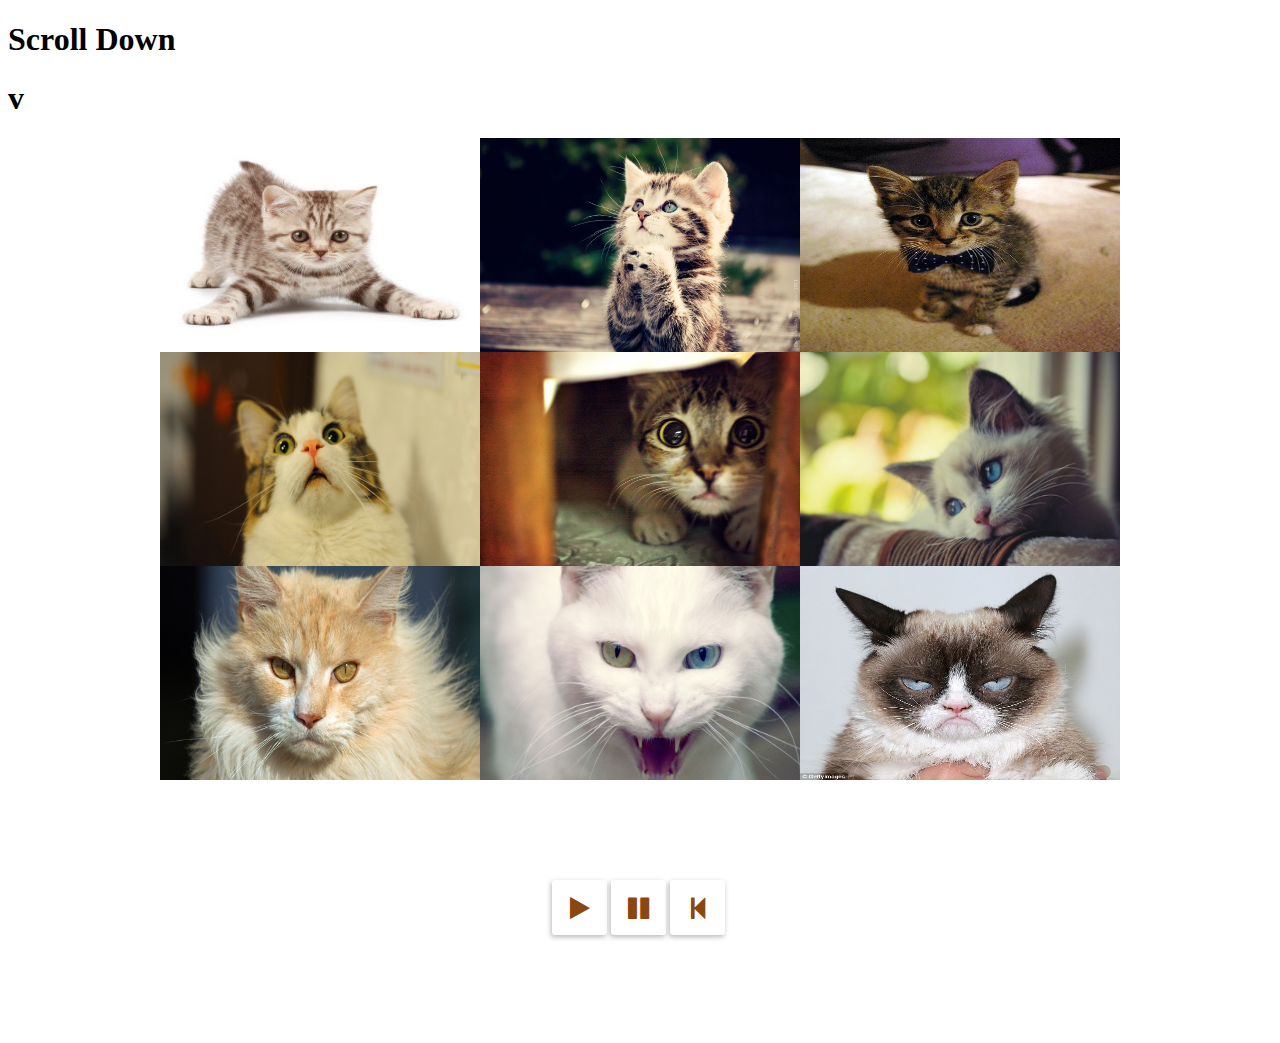
==== index.html @ 102436fb "Update index.html" ====
<!DOCTYPE html>
<html>
<head>
<title>Sliding Puzzle - Rigoz</title>
<!-- Meta section -->
<meta charset="UTF-8" />
<!-- CSS section -->
<link rel="stylesheet" type="text/css" href="./css/style.css" />
<link href="http://fonts.googleapis.com/css?family=Dosis:400,700" rel="stylesheet" type="text/css">
<link rel="stylesheet" href="http://maxcdn.bootstrapcdn.com/font-awesome/4.3.0/css/font-awesome.min.css">
<!-- JS section -->
<script src="https://ajax.googleapis.com/ajax/libs/jquery/2.1.3/jquery.min.js"></script>
<script src="./js/sliding-puzzle.min.js"></script>
</head>
<body>
  <script>
				$( document ).ready(function() {
					var activeProperties = {
						boxShadow:	'inset -1px 2px 5px 0px rgba(50, 50, 50, 0.35)',
					};

					var inactiveProperties = {
						boxShadow:	'-1px 2px 5px 0px rgba(50, 50, 50, 0.35)',
					};
				
					var options = {
						wrapperClass:		'sliding-puzzle',			// class name of your grid container
						elementClass:		'background-section',		// class name of your grid elements
						playButton:			'puzzle-play-button',		// class name of play button
						pauseButton:		'puzzle-pause-button',		// class name of pause button
						resetButton:		'puzzle-reset-button',		// class name of reset button
						activeProperties:	activeProperties,			// CSS properties to apply when button is active
						inactiveProperties:	inactiveProperties,			// CSS properties to apply when button is inactive
						rows:				3	,						// number of rows													 default: 3		 min: 2
						columns:			3	,						// number of columns												 default: 3		 min: 2
						emptyTileIndex:		2	,						// index of the empty tile, 0 = first tile, 1 = second tile, etc	 default: 0		 min: 0		max: rows*columns
						playInterval:		2000,						// interval between tiles move, must be higher than animDuration	 default: 1000	 min: 1000
						animDuration:		1000,						// duration of move animation, must be lower than playInterval		 default: 500	 min: 500
						coverBackgroundURL:	'./img/cat-front.png',		// url to the background image for the cover
						tilesBackgroundURL:	'./img/cat-back.png',		// url to the background image for the tiles
						flipOnVisible:		true,						// flip the tiles only when the game container is visible			 default: false
						pauseOnBlur:		true,						// pause auto-play if the page loses focus or the user scrolls out	 default: true
					};
					
					var puzzle = new SlidingPuzzle(options);
				});
		</script>
		<div class="scroller">
			<h1>Scroll Down</h1>
			<h1>v</h1>
		</div>
		<div class="sliding-puzzle clear">
			<div class="background-section">
				<a href="#1">
					<img src="./img/playing-cat.jpg">
					<div class="overlay">
						<h1>Playing cat</h1>
						<h2>Check out this cute cat play</h2>
					</div>
				</a>
			</div>
			<div class="background-section">
				<a href="#2">
					<img src="./img/devote-cat.jpg">
					<div class="overlay">
						<h1>Devote cat</h1>
						<h2>Check out this cute cat pray</h2>
					</div>
				</a>
			</div>
			<div class="background-section">
				<a href="#3">
					<img src="./img/elegant-cat.jpg">
					<div class="overlay">
						<h1>Elegant cat</h1>
						<h2>Check out this cute cat being fashionable</h2>
					</div>
				</a>
			</div>
			<div class="background-section">
				<a href="#4">
					<img src="./img/impressed-cat.jpg">
					<div class="overlay">
						<h1>Impressed cat</h1>
						<h2>Check out this cute cat impressed by something</h2>
					</div>
				</a>
			</div>
			<div class="background-section">
				<a href="#5">
					<img src="./img/scared-cat.jpg">
					<div class="overlay">
						<h1>Scared cat</h1>
						<h2>Check out this cute cat being so scared</h2>
					</div>
				</a>
			</div>
			<div class="background-section">
				<a href="#6">
					<img src="./img/sad-cat.jpg">
					<div class="overlay">
						<h1>Sad cat</h1>
						<h2>Check out this cute cat being so sad</h2>
					</div>
				</a>
			</div>
			<div class="background-section">
				<a href="#7">
					<img src="./img/lion-cat.jpg">
					<div class="overlay">
						<h1>Lion cat</h1>
						<h2>Check out this cute cat being so regal</h2>
					</div>
				</a>
			</div>
			<div class="background-section">
				<a href="#8">
					<img src="./img/angry-cat.jpg">
					<div class="overlay">
						<h1>Fierce cat</h1>
						<h2>Check out this cute cat being so fierce</h2>
					</div>
				</a>
			</div>
			<div class="background-section">
				<a href="#9">
					<img src="./img/grumpy-cat.jpg">
					<div class="overlay">
						<h1>Grumpy cat</h1>
						<h2>Check out this cute cat being so grumpy</h2>
					</div>
				</a>
			</div>
		</div>
		<div class="sliding-puzzle-console">
			<a href="javascript:;" class="puzzle-play-button" alt="Play" title="Play"><i class="fa fa-play"></i></a>
			<a href="javascript:;" class="puzzle-pause-button clicked" alt="Pause" title="Pause"><i class="fa fa-pause"></i></a>
			<a href="javascript:;" class="puzzle-reset-button" alt="Reset" title="Reset"><i class="fa fa-step-backward"></i></a>
			<div class="puzzle-console-clear"></div>
		</div>
</body>
</html>
---- css/style.css ----
.clear:after { content: "."; display: block; height: 0; clear: both; visibility: hidden; }

.background-section {width: 320px; height: 214px; float: left; position: relative; overflow: hidden;}
.background-section .overlay {position: absolute; box-sizing: border-box; width: 100%; height: 100%; text-align: left; top: 0; left: 0; padding: 30% 20px 20px; color: #fff; background: rgba(0,0,0,0.6); display: none;}
.background-section .overlay h2 { font-family: 'Dosis', sans-serif; margin: 0; font-size: 20px;}
.background-section .overlay h1 { font-family: 'Dosis', sans-serif; text-transform: uppercase; margin: 0; font-size: 24px;}
.background-section a {display: block; width: 100%; height: 100%;}
.background-section img {display: block; vertical-align: middle; width: 100%; height: 100%; transition: all 0.2s ease; }
.background-section:hover .overlay {display: block;}
.background-section:hover img{transform:scale(1.1);}
.sliding-puzzle-console { text-align: center; width: 180px; margin: 0 auto; display: block; padding: 100px;}
.sliding-puzzle-console a {box-sizing: border-box; padding-top: 15px; font-size: 25px; text-align: center; box-shadow: -1px 2px 5px 0px rgba(50, 50, 50, 0.35); margin: 0 2px; display: block; float: left; width: 55px; height: 55px; background-size: 100% 100%; color: #894810; border-radius: 3px;}
.puzzle-console-clear {clear: both;}
.sliding-puzzle {width: 960px; margin: 0 auto;}
.sliding-puzzle-back {border-width: 2px;border-style: solid;border-color: rgba(255,255,255,0.2);border-bottom-color: rgba(0,0,0,0.3);border-right-color: rgba(0,0,0,0.3);}


@media only screen and (max-width: 768px) 
{
	.sliding-puzzle { width: 540px;}
	.background-section {width: 180px; height: 120px;}
}
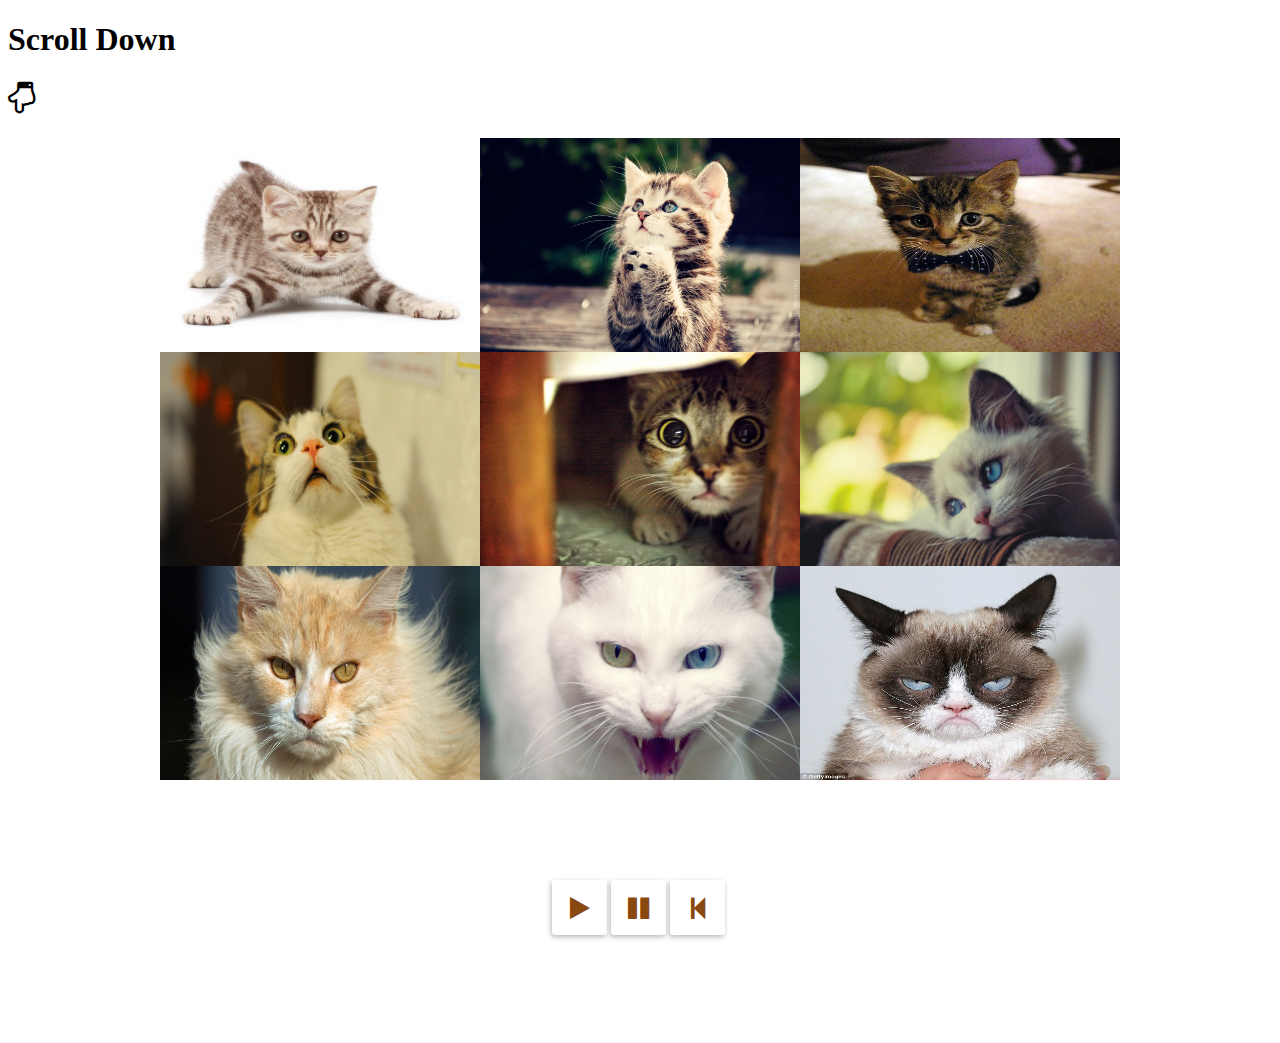
==== commit 498b0bd6: "Update index.html" ====
--- a/index.html
+++ b/index.html
@@ -47,7 +47,7 @@
 		</script>
 		<div class="scroller">
 			<h1>Scroll Down</h1>
-			<h1>v</h1>
+			<h1><i class="fa fa-hand-o-down"></i></h1>
 		</div>
 		<div class="sliding-puzzle clear">
 			<div class="background-section">
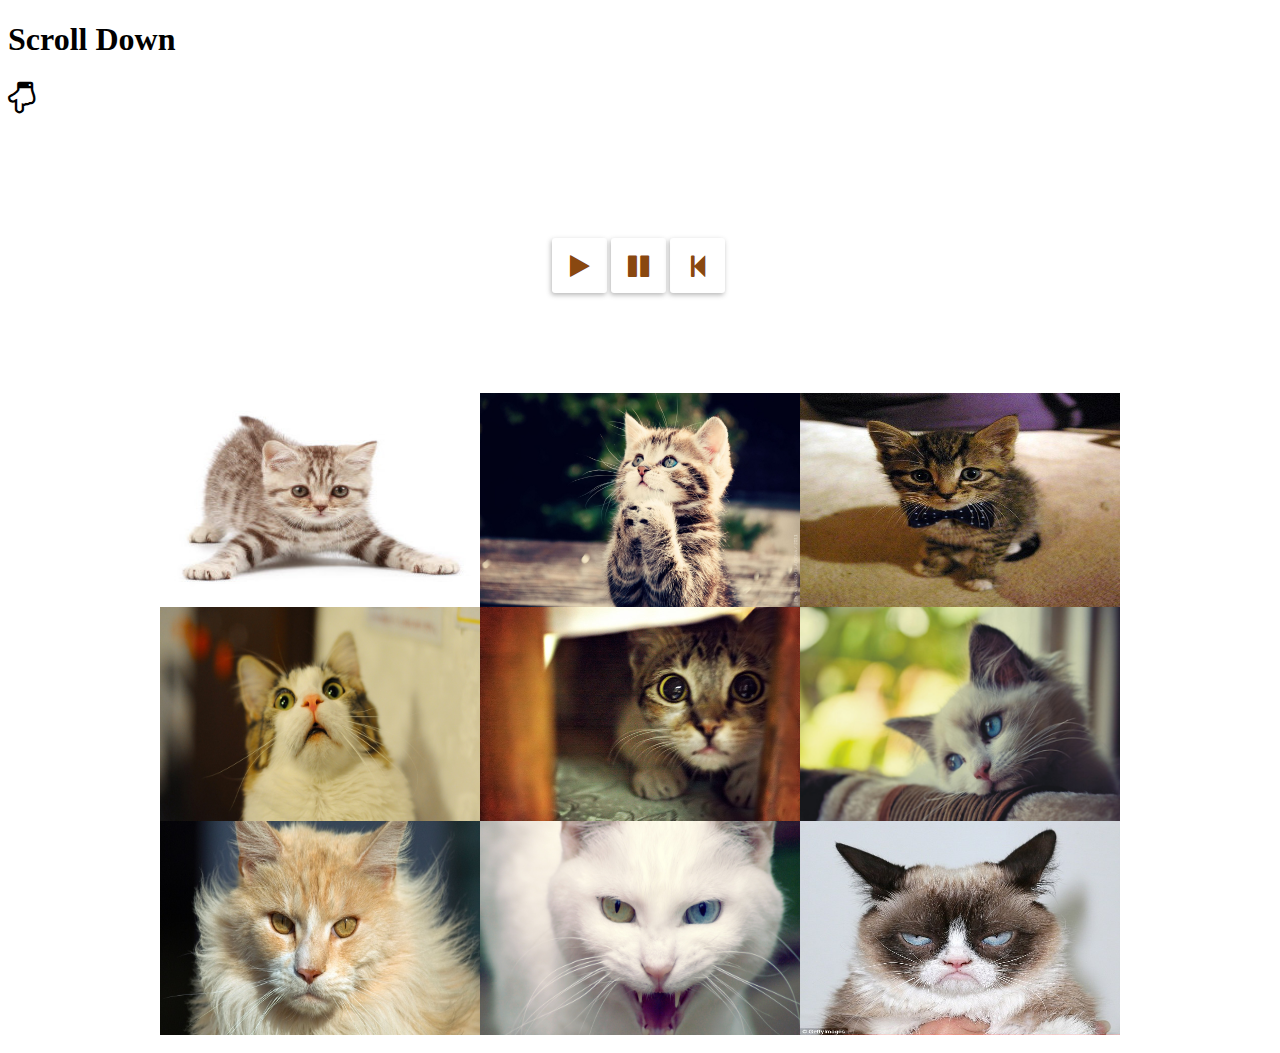
==== commit d4af0a8f: "Update index.html" ====
--- a/index.html
+++ b/index.html
@@ -48,6 +48,12 @@
 		<div class="scroller">
 			<h1>Scroll Down</h1>
 			<h1><i class="fa fa-hand-o-down"></i></h1>
+		</div>
+		<div class="sliding-puzzle-console">
+			<a href="javascript:;" class="puzzle-play-button" alt="Play" title="Play"><i class="fa fa-play"></i></a>
+			<a href="javascript:;" class="puzzle-pause-button clicked" alt="Pause" title="Pause"><i class="fa fa-pause"></i></a>
+			<a href="javascript:;" class="puzzle-reset-button" alt="Reset" title="Reset"><i class="fa fa-step-backward"></i></a>
+			<div class="puzzle-console-clear"></div>
 		</div>
 		<div class="sliding-puzzle clear">
 			<div class="background-section">
@@ -132,11 +138,5 @@
 				</a>
 			</div>
 		</div>
-		<div class="sliding-puzzle-console">
-			<a href="javascript:;" class="puzzle-play-button" alt="Play" title="Play"><i class="fa fa-play"></i></a>
-			<a href="javascript:;" class="puzzle-pause-button clicked" alt="Pause" title="Pause"><i class="fa fa-pause"></i></a>
-			<a href="javascript:;" class="puzzle-reset-button" alt="Reset" title="Reset"><i class="fa fa-step-backward"></i></a>
-			<div class="puzzle-console-clear"></div>
-		</div>
 </body>
 </html>
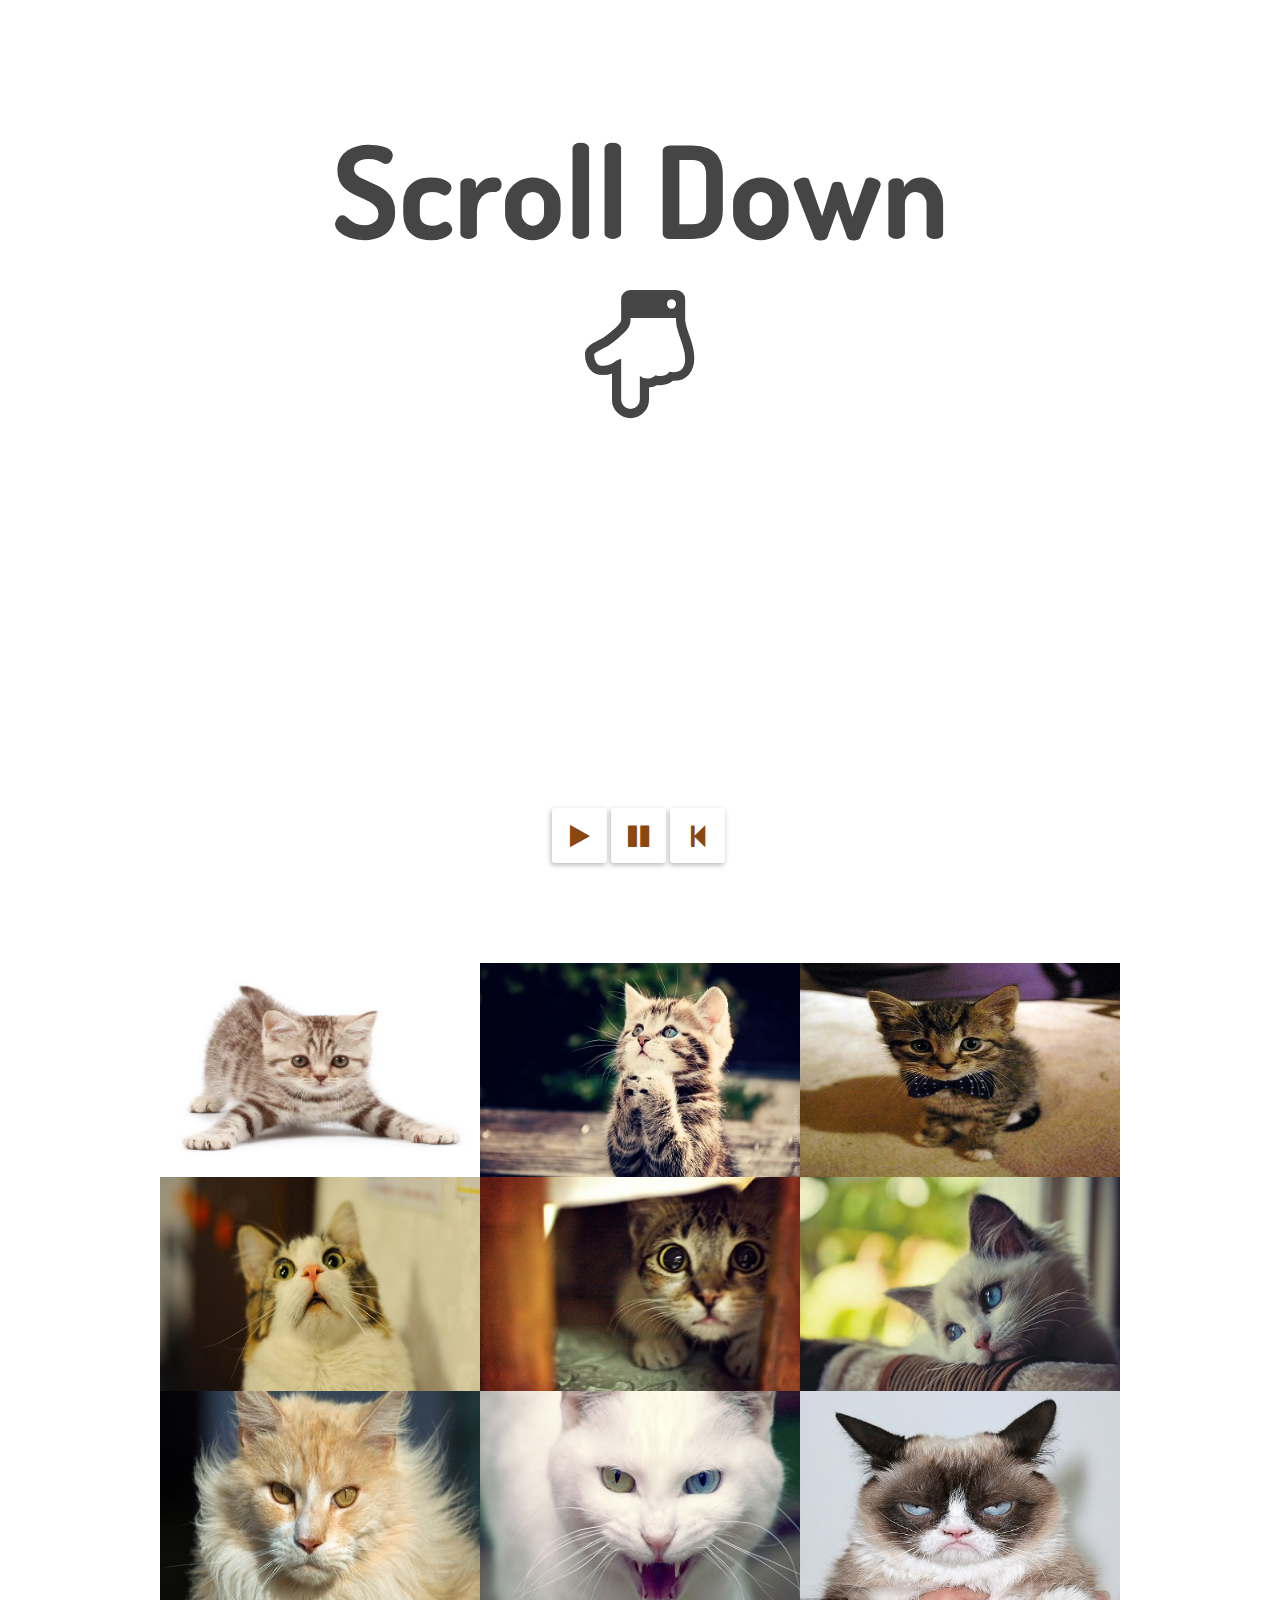
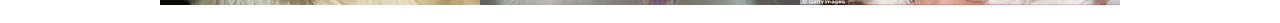
==== commit 69626872: "Update index.html" ====
--- a/index.html
+++ b/index.html
@@ -4,6 +4,9 @@
 <title>Sliding Puzzle - Rigoz</title>
 <!-- Meta section -->
 <meta charset="UTF-8" />
+<meta name="viewport" content="width=device-width,initial-scale=1,maximum-scale=1">
+<meta http-equiv="X-UA-Compatible" content="IE=edge,chrome=1">
+<meta name="HandheldFriendly" content="true">
 <!-- CSS section -->
 <link rel="stylesheet" type="text/css" href="./css/style.css" />
 <link href="http://fonts.googleapis.com/css?family=Dosis:400,700" rel="stylesheet" type="text/css">
--- a/css/style.css
+++ b/css/style.css
@@ -1,9 +1,10 @@
 .clear:after { content: "."; display: block; height: 0; clear: both; visibility: hidden; }
-
+.scroller {height: 500px; color: #454545; padding: 100px; text-align: center;}
+.scroller h1 {margin: 0 auto; font-size: 8em; font-family: 'Dosis', sans-serif;}
 .background-section {width: 320px; height: 214px; float: left; position: relative; overflow: hidden;}
 .background-section .overlay {position: absolute; box-sizing: border-box; width: 100%; height: 100%; text-align: left; top: 0; left: 0; padding: 30% 20px 20px; color: #fff; background: rgba(0,0,0,0.6); display: none;}
-.background-section .overlay h2 { font-family: 'Dosis', sans-serif; margin: 0; font-size: 20px;}
-.background-section .overlay h1 { font-family: 'Dosis', sans-serif; text-transform: uppercase; margin: 0; font-size: 24px;}
+.background-section .overlay h2 { font-family: 'Dosis', sans-serif; margin: 0; font-size: 20px; font-weight: normal;}
+.background-section .overlay h1 { font-family: 'Dosis', sans-serif; text-transform: uppercase; margin: 0; font-size: 24px; font-weight: normal;}
 .background-section a {display: block; width: 100%; height: 100%;}
 .background-section img {display: block; vertical-align: middle; width: 100%; height: 100%; transition: all 0.2s ease; }
 .background-section:hover .overlay {display: block;}
@@ -19,4 +20,14 @@
 {
 	.sliding-puzzle { width: 540px;}
 	.background-section {width: 180px; height: 120px;}
+	.scroller {margin-bottom: 200px;}
+	.sliding-puzzle-console a {width: 100px; height: 100px; padding-top: 30px; font-size: 50px;}
 }
+
+@media only screen and (max-width: 539px) 
+{
+	.sliding-puzzle { width: 315px;}
+	.background-section {width: 105px; height: 70px;}
+	.scroller {margin-bottom: 100px;}
+	.sliding-puzzle-console a {width: 100px; height: 100px; padding-top: 30px; font-size: 50px;}
+}
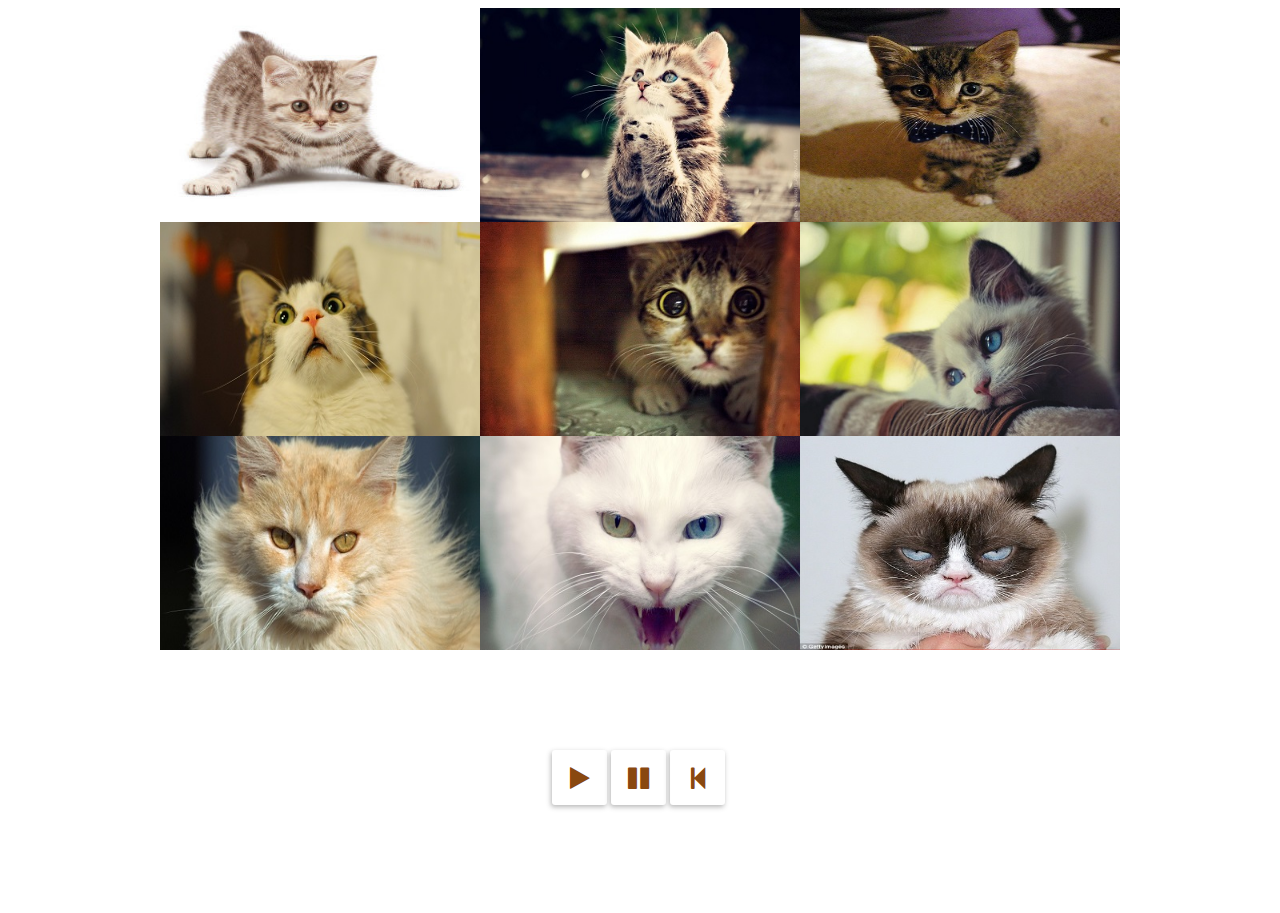
==== commit 3608ea19: "Merge branch 'gh-pages' of https://github.com/Rigoz/sliding-puzzle into gh-pages" ====
--- a/index.html
+++ b/index.html
@@ -4,9 +4,6 @@
 <title>Sliding Puzzle - Rigoz</title>
 <!-- Meta section -->
 <meta charset="UTF-8" />
-<meta name="viewport" content="width=device-width,initial-scale=1,maximum-scale=1">
-<meta http-equiv="X-UA-Compatible" content="IE=edge,chrome=1">
-<meta name="HandheldFriendly" content="true">
 <!-- CSS section -->
 <link rel="stylesheet" type="text/css" href="./css/style.css" />
 <link href="http://fonts.googleapis.com/css?family=Dosis:400,700" rel="stylesheet" type="text/css">
@@ -48,16 +45,6 @@
 					var puzzle = new SlidingPuzzle(options);
 				});
 		</script>
-		<div class="scroller">
-			<h1>Scroll Down</h1>
-			<h1><i class="fa fa-hand-o-down"></i></h1>
-		</div>
-		<div class="sliding-puzzle-console">
-			<a href="javascript:;" class="puzzle-play-button" alt="Play" title="Play"><i class="fa fa-play"></i></a>
-			<a href="javascript:;" class="puzzle-pause-button clicked" alt="Pause" title="Pause"><i class="fa fa-pause"></i></a>
-			<a href="javascript:;" class="puzzle-reset-button" alt="Reset" title="Reset"><i class="fa fa-step-backward"></i></a>
-			<div class="puzzle-console-clear"></div>
-		</div>
 		<div class="sliding-puzzle clear">
 			<div class="background-section">
 				<a href="#1">
@@ -141,5 +128,11 @@
 				</a>
 			</div>
 		</div>
+		<div class="sliding-puzzle-console">
+			<a href="javascript:;" class="puzzle-play-button" alt="Play" title="Play"><i class="fa fa-play"></i></a>
+			<a href="javascript:;" class="puzzle-pause-button clicked" alt="Pause" title="Pause"><i class="fa fa-pause"></i></a>
+			<a href="javascript:;" class="puzzle-reset-button" alt="Reset" title="Reset"><i class="fa fa-step-backward"></i></a>
+			<div class="puzzle-console-clear"></div>
+		</div>
 </body>
 </html>
--- a/css/style.css
+++ b/css/style.css
@@ -1,5 +1,5 @@
 .clear:after { content: "."; display: block; height: 0; clear: both; visibility: hidden; }
-.scroller {height: 500px; color: #454545; padding: 100px; text-align: center;}
+.scroller {height: 600px; color: #454545; padding: 100px; text-align: center;}
 .scroller h1 {margin: 0 auto; font-size: 8em; font-family: 'Dosis', sans-serif;}
 .background-section {width: 320px; height: 214px; float: left; position: relative; overflow: hidden;}
 .background-section .overlay {position: absolute; box-sizing: border-box; width: 100%; height: 100%; text-align: left; top: 0; left: 0; padding: 30% 20px 20px; color: #fff; background: rgba(0,0,0,0.6); display: none;}
@@ -21,6 +21,7 @@
 	.sliding-puzzle { width: 540px;}
 	.background-section {width: 180px; height: 120px;}
 	.scroller {margin-bottom: 200px;}
+	.sliding-puzzle-console {width: 312px;}
 	.sliding-puzzle-console a {width: 100px; height: 100px; padding-top: 30px; font-size: 50px;}
 }
 
@@ -29,5 +30,6 @@
 	.sliding-puzzle { width: 315px;}
 	.background-section {width: 105px; height: 70px;}
 	.scroller {margin-bottom: 100px;}
+	.sliding-puzzle-console {width: 312px;}
 	.sliding-puzzle-console a {width: 100px; height: 100px; padding-top: 30px; font-size: 50px;}
 }
